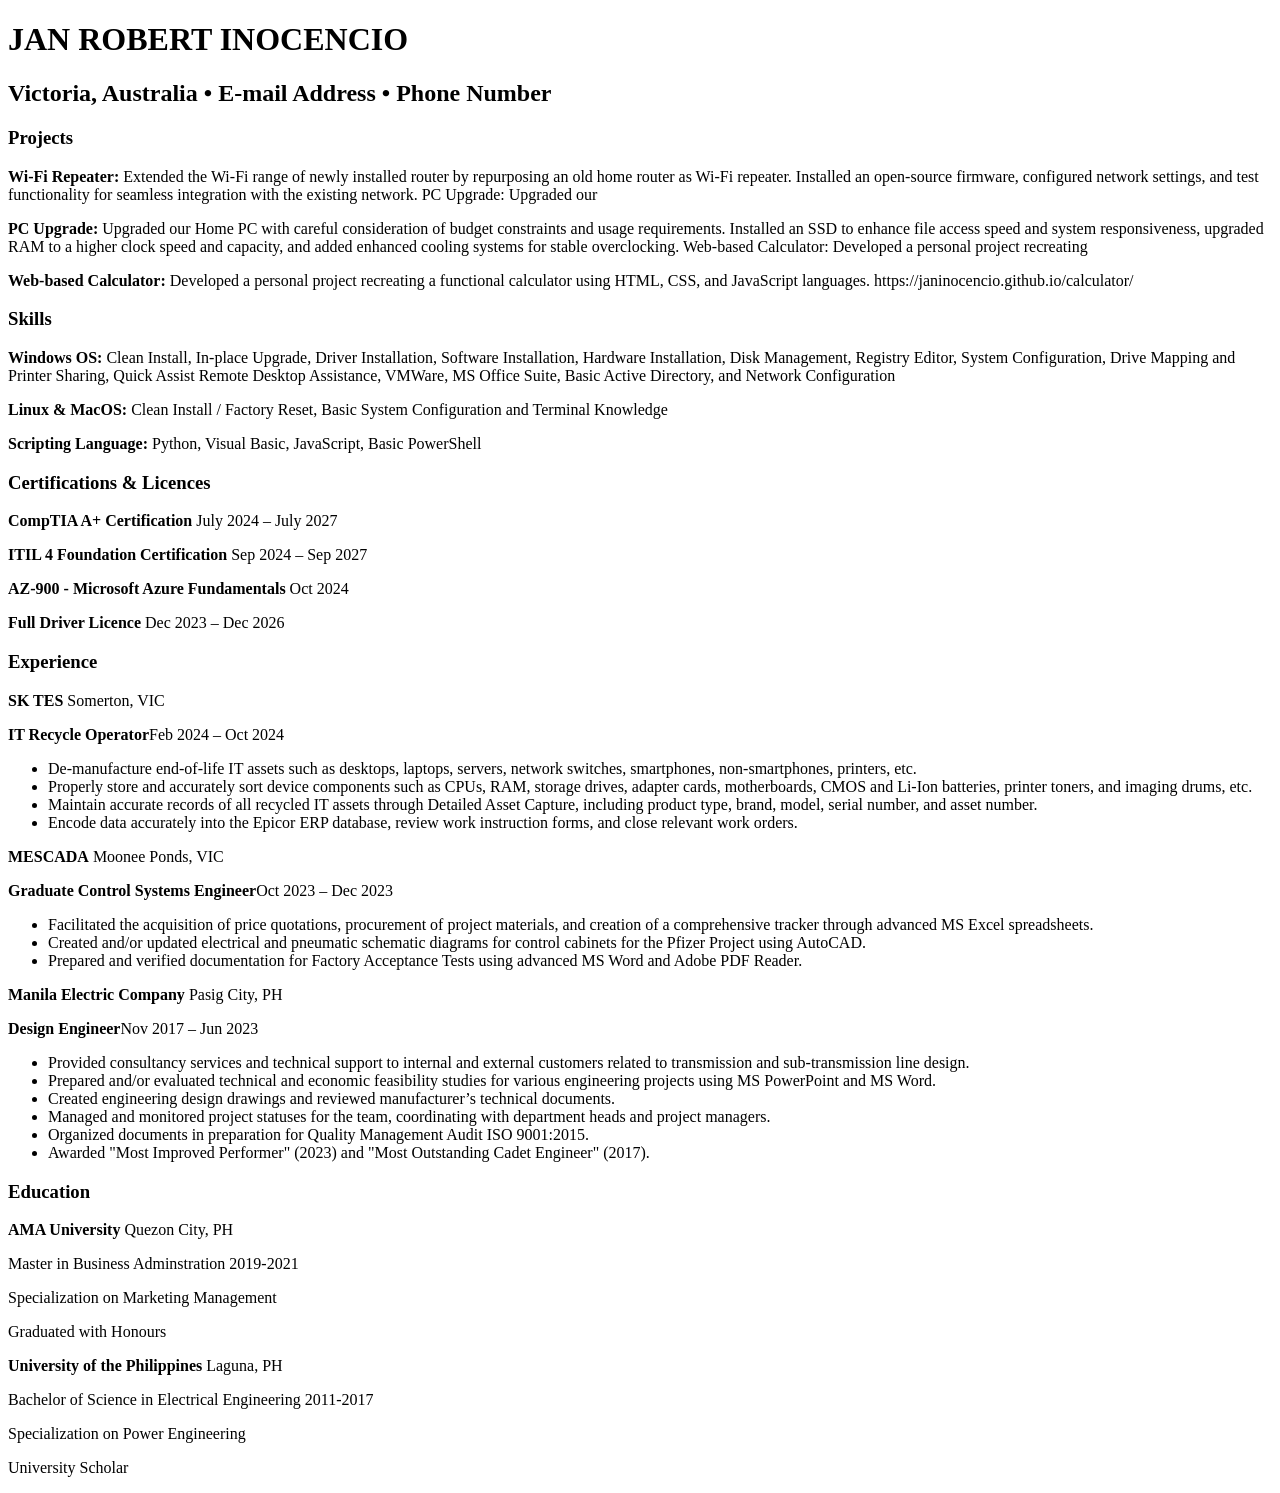
==== crc/index.html @ 4c7db588 "Added html initial structure" ====
<!DOCTYPE html>
<html lang="en">
<head>
    <meta charset="UTF-8">
    <meta name="viewport" content="width=device-width, initial-scale=1.0">
    <title>Jan Inocencio</title>
    <link rel="stylesheet" href="css/style.css">
</head>
<body>
    <div class="header">
        <h1 id="name">JAN ROBERT INOCENCIO</h1>
        <h2 id="details">Victoria, Australia • E-mail Address • Phone Number</h2>
    </div>
    <div class="main">
        <div>
            <h3 class="sub-headers">Projects</h3>
            <p class="project"><strong>Wi-Fi Repeater:</strong> Extended the Wi-Fi range of newly installed router by repurposing an old home router as Wi-Fi repeater. Installed an open-source firmware, configured network settings, and test functionality for seamless integration with the existing network.
                PC Upgrade: Upgraded our</p>
            <p class="project"><strong>PC Upgrade:</strong> Upgraded our Home PC with careful consideration of budget constraints and usage requirements. Installed an SSD to enhance file access speed and system responsiveness, upgraded RAM to a higher clock speed and capacity, and added enhanced cooling systems for stable overclocking.
                Web-based Calculator: Developed a personal project recreating</p>
            <p class="project"><strong>Web-based Calculator:</strong> Developed a personal project recreating a functional calculator using HTML, CSS, and JavaScript languages. https://janinocencio.github.io/calculator/</p>
        </div>        
        <div>
            <h3 class="sub-headers">Skills</h3>
            <p class="skill"><strong>Windows OS:</strong> Clean Install, In-place Upgrade, Driver Installation, Software Installation, Hardware Installation, Disk Management, Registry Editor, System Configuration, Drive Mapping and Printer Sharing, Quick Assist Remote Desktop Assistance, VMWare, MS Office Suite, Basic Active Directory, and Network Configuration</p>
            <p class="skill"><strong>Linux & MacOS:</strong> Clean Install / Factory Reset, Basic System Configuration and Terminal Knowledge</p>
            <p class="skill"><strong>Scripting Language:</strong> Python, Visual Basic, JavaScript, Basic PowerShell</p>
        </div>
        <div>
            <h3 class="sub-headers">Certifications & Licences</h3>
            <p class="cert-lic"><strong>CompTIA A+ Certification</strong> July 2024 – July 2027 </p>
            <p class="cert-lic"><strong>ITIL 4 Foundation Certification</strong> Sep 2024 – Sep 2027 </p>
            <p class="cert-lic"><strong>AZ-900 - Microsoft Azure Fundamentals</strong> Oct 2024 </p>
            <p class="cert-lic"><strong>Full Driver Licence</strong> Dec 2023 – Dec 2026 </p>
        </div>
        <div>
            <h3 class="sub-headers">Experience</h3>
            <p class="exp"><strong>SK TES</strong> Somerton, VIC <p><strong>IT Recycle Operator</strong>Feb 2024 – Oct 2024</p></p>
            <ul>
                <li>De-manufacture end-of-life IT assets such as desktops, laptops, servers, network switches, smartphones, non-smartphones, printers, etc.</li>
                <li>Properly store and accurately sort device components such as CPUs, RAM, storage drives, adapter cards, motherboards, CMOS and Li-Ion batteries, printer toners, and imaging drums, etc.</li>
                <li>Maintain accurate records of all recycled IT assets through Detailed Asset Capture, including product type, brand, model, serial number, and asset number.</li>
                <li>Encode data accurately into the Epicor ERP database, review work instruction forms, and close relevant work orders.</li>
            </ul>
            <p class="exp"><strong>MESCADA</strong> Moonee Ponds, VIC <p><strong>Graduate Control Systems Engineer</strong>Oct 2023 – Dec 2023</p></p>
            <ul>
                <li>Facilitated the acquisition of price quotations, procurement of project materials, and creation of a comprehensive tracker through advanced MS Excel spreadsheets.</li>
                <li>Created and/or updated electrical and pneumatic schematic diagrams for control cabinets for the Pfizer Project using AutoCAD.</li>
                <li>Prepared and verified documentation for Factory Acceptance Tests using advanced MS Word and Adobe PDF Reader.</li>
            </ul>
            <p class="exp"><strong>Manila Electric Company</strong> Pasig City, PH <p><strong>Design Engineer</strong>Nov 2017 – Jun 2023</p></p>
            <ul>
                <li>Provided consultancy services and technical support to internal and external customers related to transmission and sub-transmission line design.</li>
                <li>Prepared and/or evaluated technical and economic feasibility studies for various engineering projects using MS PowerPoint and MS Word.</li>
                <li>Created engineering design drawings and reviewed manufacturer’s technical documents.</li>
                <li>Managed and monitored project statuses for the team, coordinating with department heads and project managers.</li>
                <li>Organized documents in preparation for Quality Management Audit ISO 9001:2015.</li>
                <li>Awarded "Most Improved Performer" (2023) and "Most Outstanding Cadet Engineer" (2017).</li>
            </ul>
            <div>
                <h3 class="sub-headers">Education</h3>
                <p class="educ"><strong>AMA University</strong> Quezon City, PH </p>
                <p>Master in Business Adminstration 2019-2021</p>
                <p>Specialization on Marketing Management</p>
                <p>Graduated with Honours</p>
                <p class="educ"><strong>University of the Philippines</strong> Laguna, PH </p>
                <p>Bachelor of Science in Electrical Engineering 2011-2017</p>
                <p>Specialization on Power Engineering</p>
                <p>University Scholar</p>
            </div>
        </div>
    </div>
    <div class="footer">
        

    </div>
</body>
</html>
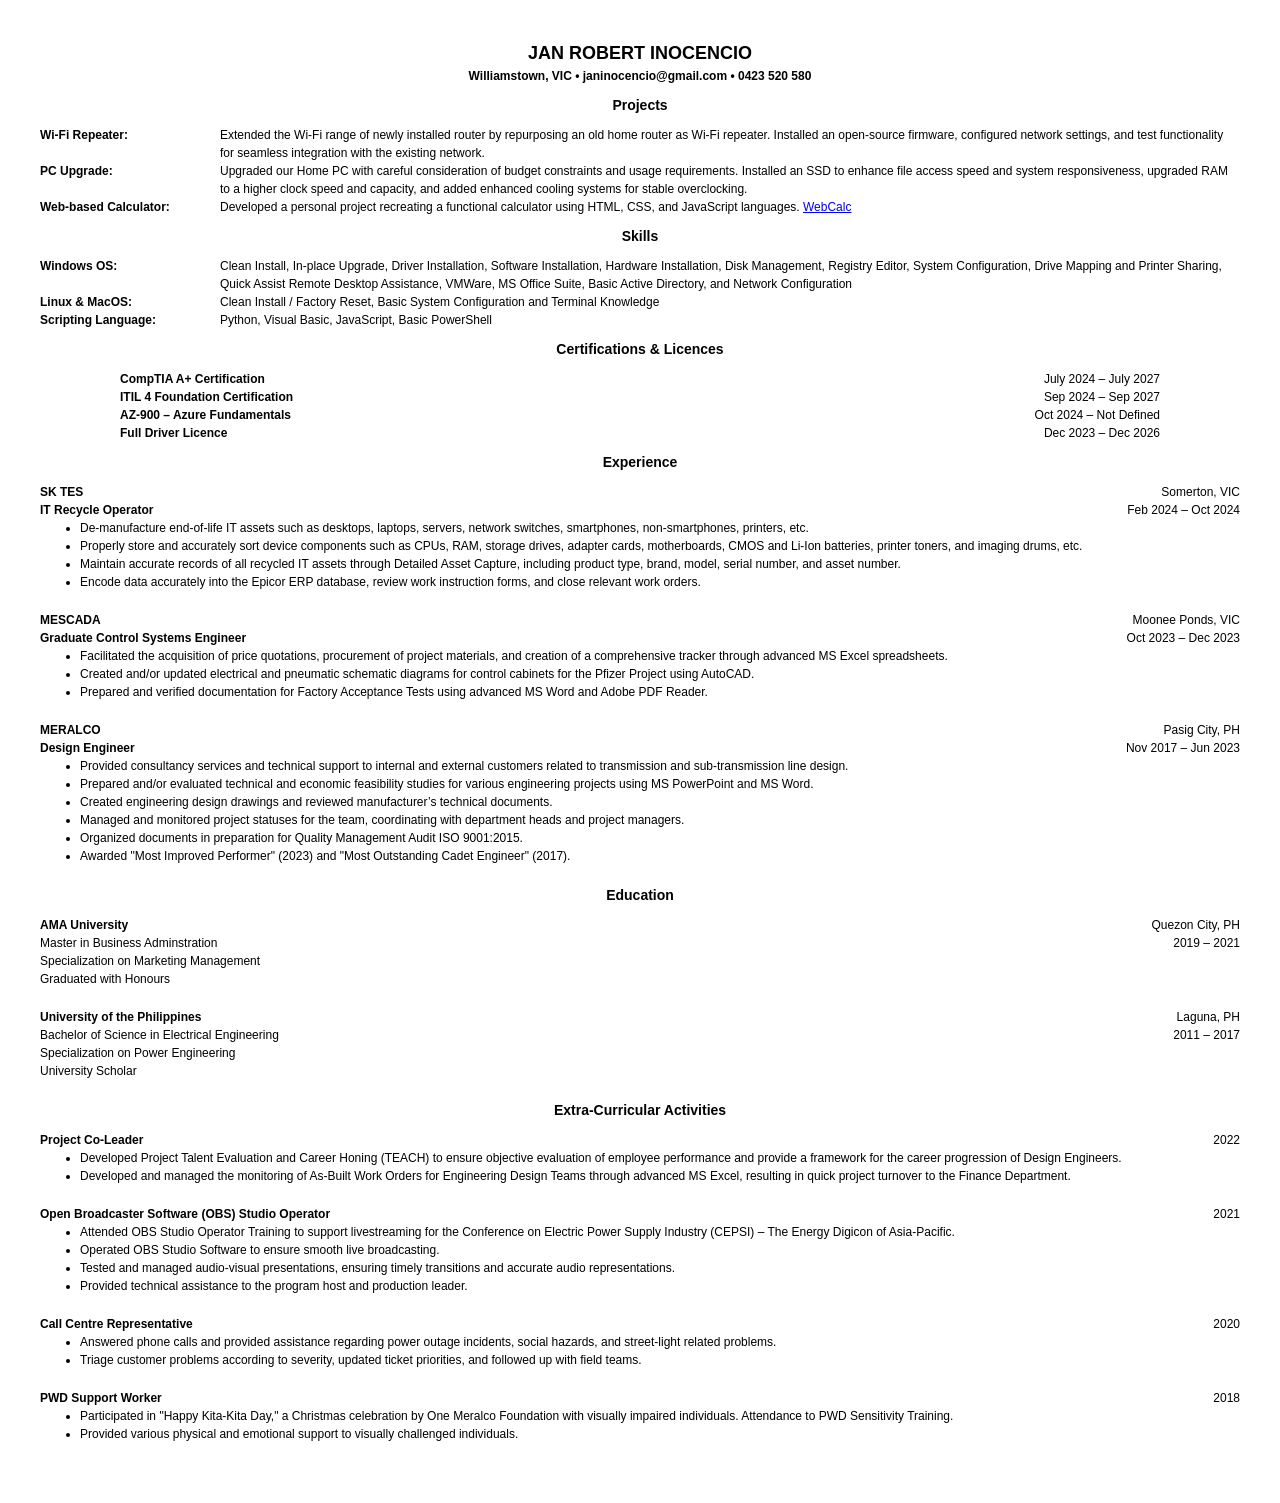
==== commit 218c9840: "Initial commit. Includes HTML and CSS." ====
--- a/crc/index.html
+++ b/crc/index.html
@@ -9,70 +9,154 @@
 <body>
     <div class="header">
         <h1 id="name">JAN ROBERT INOCENCIO</h1>
-        <h2 id="details">Victoria, Australia • E-mail Address • Phone Number</h2>
+        <h2 id="details">Williamstown, VIC • janinocencio@gmail.com • 0423 520 580</h2>
     </div>
     <div class="main">
-        <div>
-            <h3 class="sub-headers">Projects</h3>
-            <p class="project"><strong>Wi-Fi Repeater:</strong> Extended the Wi-Fi range of newly installed router by repurposing an old home router as Wi-Fi repeater. Installed an open-source firmware, configured network settings, and test functionality for seamless integration with the existing network.
-                PC Upgrade: Upgraded our</p>
-            <p class="project"><strong>PC Upgrade:</strong> Upgraded our Home PC with careful consideration of budget constraints and usage requirements. Installed an SSD to enhance file access speed and system responsiveness, upgraded RAM to a higher clock speed and capacity, and added enhanced cooling systems for stable overclocking.
-                Web-based Calculator: Developed a personal project recreating</p>
-            <p class="project"><strong>Web-based Calculator:</strong> Developed a personal project recreating a functional calculator using HTML, CSS, and JavaScript languages. https://janinocencio.github.io/calculator/</p>
-        </div>        
-        <div>
-            <h3 class="sub-headers">Skills</h3>
-            <p class="skill"><strong>Windows OS:</strong> Clean Install, In-place Upgrade, Driver Installation, Software Installation, Hardware Installation, Disk Management, Registry Editor, System Configuration, Drive Mapping and Printer Sharing, Quick Assist Remote Desktop Assistance, VMWare, MS Office Suite, Basic Active Directory, and Network Configuration</p>
-            <p class="skill"><strong>Linux & MacOS:</strong> Clean Install / Factory Reset, Basic System Configuration and Terminal Knowledge</p>
-            <p class="skill"><strong>Scripting Language:</strong> Python, Visual Basic, JavaScript, Basic PowerShell</p>
+        <h3>Projects</h3>
+        <div class="projects">          
+            <p class="project"><strong>Wi-Fi Repeater:</strong></p>
+            <p class="project-desc">Extended the Wi-Fi range of newly installed router by repurposing an old home router as Wi-Fi repeater. Installed an open-source firmware, configured network settings, and test functionality for seamless integration with the existing network.</p>
+            <p class="project"><strong>PC Upgrade:</strong></p>
+            <p class="project-desc">Upgraded our Home PC with careful consideration of budget constraints and usage requirements. Installed an SSD to enhance file access speed and system responsiveness, upgraded RAM to a higher clock speed and capacity, and added enhanced cooling systems for stable overclocking.</p>
+            <p class="project"><strong>Web-based Calculator:</strong></p>
+            <p class="project-desc">Developed a personal project recreating a functional calculator using HTML, CSS, and JavaScript languages. 
+                <a href="https://janinocencio.github.io/calculator/" target="_blank" rel="noopener noreferrer">WebCalc</a>
+            </p>
+        </div>  
+        <h3>Skills</h3>      
+        <div class="skills">
+            <p class="skill"><strong>Windows OS:</strong></p>
+            <p class="skill-desc">Clean Install, In-place Upgrade, Driver Installation, Software Installation, Hardware Installation, Disk Management, Registry Editor, System Configuration, Drive Mapping and Printer Sharing, Quick Assist Remote Desktop Assistance, VMWare, MS Office Suite, Basic Active Directory, and Network Configuration</p>
+            <p class="skill"><strong>Linux & MacOS:</strong></p>
+            <p class="skill-desc">Clean Install / Factory Reset, Basic System Configuration and Terminal Knowledge</p>
+            <p class="skill"><strong>Scripting Language:</strong></p>
+            <p class="skill-desc">Python, Visual Basic, JavaScript, Basic PowerShell</p>
+        </div>
+        <h3>Certifications & Licences</h3>
+        <div class="certs-lics">
+            <p class="cert-lic"><strong>CompTIA A+ Certification</strong></p>
+            <p class="cert-lic-desc">July 2024 – July 2027 </p>
+            <p class="cert-lic"><strong>ITIL 4 Foundation Certification</strong></p>
+            <p class="cert-lic-desc">Sep 2024 – Sep 2027 </p>
+            <p class="cert-lic"><strong>AZ-900 – Azure Fundamentals</strong></p>
+            <p class="cert-lic-desc">Oct 2024 – Not Defined</p>
+            <p class="cert-lic"><strong>Full Driver Licence</strong></p>
+            <p class="cert-lic-desc">Dec 2023 – Dec 2026 </p>
+        </div>
+        <h3>Experience</h3>
+        <div>    
+            <div class="exps">
+                <div class="exp">
+                    <p><strong>SK TES</strong></p>
+                    <p>Somerton, VIC</p>
+                    <p><strong>IT Recycle Operator</strong></p>
+                    <p>Feb 2024 – Oct 2024</p>
+                </div>
+                <ul>
+                    <li>De-manufacture end-of-life IT assets such as desktops, laptops, servers, network switches, smartphones, non-smartphones, printers, etc.</li>
+                    <li>Properly store and accurately sort device components such as CPUs, RAM, storage drives, adapter cards, motherboards, CMOS and Li-Ion batteries, printer toners, and imaging drums, etc.</li>
+                    <li>Maintain accurate records of all recycled IT assets through Detailed Asset Capture, including product type, brand, model, serial number, and asset number.</li>
+                    <li>Encode data accurately into the Epicor ERP database, review work instruction forms, and close relevant work orders.</li>
+                </ul>
+            </div>
+            <div class="exps">
+                <div class="exp">
+                    <p><strong>MESCADA</strong></p>
+                    <p>Moonee Ponds, VIC</p>
+                    <p><strong>Graduate Control Systems Engineer</strong></p>
+                    <p>Oct 2023 – Dec 2023</p>
+                </div>
+                <ul>
+                    <li>Facilitated the acquisition of price quotations, procurement of project materials, and creation of a comprehensive tracker through advanced MS Excel spreadsheets.</li>
+                    <li>Created and/or updated electrical and pneumatic schematic diagrams for control cabinets for the Pfizer Project using AutoCAD.</li>
+                    <li>Prepared and verified documentation for Factory Acceptance Tests using advanced MS Word and Adobe PDF Reader.</li>
+                </ul>
+            </div>
+            <div class="exps">
+                <div class="exp">
+                    <p><strong>MERALCO</strong></p>
+                    <p>Pasig City, PH</p>
+                    <p><strong>Design Engineer</strong></p>
+                    <p>Nov 2017 – Jun 2023</p>
+                </div>
+                <ul>
+                    <li>Provided consultancy services and technical support to internal and external customers related to transmission and sub-transmission line design.</li>
+                    <li>Prepared and/or evaluated technical and economic feasibility studies for various engineering projects using MS PowerPoint and MS Word.</li>
+                    <li>Created engineering design drawings and reviewed manufacturer’s technical documents.</li>
+                    <li>Managed and monitored project statuses for the team, coordinating with department heads and project managers.</li>
+                    <li>Organized documents in preparation for Quality Management Audit ISO 9001:2015.</li>
+                    <li>Awarded "Most Improved Performer" (2023) and "Most Outstanding Cadet Engineer" (2017).</li>
+                </ul>
+            </div>
         </div>
         <div>
-            <h3 class="sub-headers">Certifications & Licences</h3>
-            <p class="cert-lic"><strong>CompTIA A+ Certification</strong> July 2024 – July 2027 </p>
-            <p class="cert-lic"><strong>ITIL 4 Foundation Certification</strong> Sep 2024 – Sep 2027 </p>
-            <p class="cert-lic"><strong>AZ-900 - Microsoft Azure Fundamentals</strong> Oct 2024 </p>
-            <p class="cert-lic"><strong>Full Driver Licence</strong> Dec 2023 – Dec 2026 </p>
+            <h3>Education</h3>
+            <div class="educ">
+                <p><strong>AMA University</strong></p>
+                <p>Quezon City, PH</p>
+                <p>Master in Business Adminstration</p>
+                <p>2019 – 2021</p>
+                <p>Specialization on Marketing Management</p>
+                <span></span> <!--Empty grid cell-->
+                <p>Graduated with Honours</p>
+            </div>
+            <div class="educ">
+                <p><strong>University of the Philippines</strong></p>
+                <p>Laguna, PH</p>
+                <p>Bachelor of Science in Electrical Engineering</p>
+                <p>2011 – 2017</p>
+                <p>Specialization on Power Engineering</p>
+                <span></span> <!--Empty grid cell-->
+                <p>University Scholar</p>
+            </div>
         </div>
         <div>
-            <h3 class="sub-headers">Experience</h3>
-            <p class="exp"><strong>SK TES</strong> Somerton, VIC <p><strong>IT Recycle Operator</strong>Feb 2024 – Oct 2024</p></p>
-            <ul>
-                <li>De-manufacture end-of-life IT assets such as desktops, laptops, servers, network switches, smartphones, non-smartphones, printers, etc.</li>
-                <li>Properly store and accurately sort device components such as CPUs, RAM, storage drives, adapter cards, motherboards, CMOS and Li-Ion batteries, printer toners, and imaging drums, etc.</li>
-                <li>Maintain accurate records of all recycled IT assets through Detailed Asset Capture, including product type, brand, model, serial number, and asset number.</li>
-                <li>Encode data accurately into the Epicor ERP database, review work instruction forms, and close relevant work orders.</li>
-            </ul>
-            <p class="exp"><strong>MESCADA</strong> Moonee Ponds, VIC <p><strong>Graduate Control Systems Engineer</strong>Oct 2023 – Dec 2023</p></p>
-            <ul>
-                <li>Facilitated the acquisition of price quotations, procurement of project materials, and creation of a comprehensive tracker through advanced MS Excel spreadsheets.</li>
-                <li>Created and/or updated electrical and pneumatic schematic diagrams for control cabinets for the Pfizer Project using AutoCAD.</li>
-                <li>Prepared and verified documentation for Factory Acceptance Tests using advanced MS Word and Adobe PDF Reader.</li>
-            </ul>
-            <p class="exp"><strong>Manila Electric Company</strong> Pasig City, PH <p><strong>Design Engineer</strong>Nov 2017 – Jun 2023</p></p>
-            <ul>
-                <li>Provided consultancy services and technical support to internal and external customers related to transmission and sub-transmission line design.</li>
-                <li>Prepared and/or evaluated technical and economic feasibility studies for various engineering projects using MS PowerPoint and MS Word.</li>
-                <li>Created engineering design drawings and reviewed manufacturer’s technical documents.</li>
-                <li>Managed and monitored project statuses for the team, coordinating with department heads and project managers.</li>
-                <li>Organized documents in preparation for Quality Management Audit ISO 9001:2015.</li>
-                <li>Awarded "Most Improved Performer" (2023) and "Most Outstanding Cadet Engineer" (2017).</li>
-            </ul>
-            <div>
-                <h3 class="sub-headers">Education</h3>
-                <p class="educ"><strong>AMA University</strong> Quezon City, PH </p>
-                <p>Master in Business Adminstration 2019-2021</p>
-                <p>Specialization on Marketing Management</p>
-                <p>Graduated with Honours</p>
-                <p class="educ"><strong>University of the Philippines</strong> Laguna, PH </p>
-                <p>Bachelor of Science in Electrical Engineering 2011-2017</p>
-                <p>Specialization on Power Engineering</p>
-                <p>University Scholar</p>
+            <h3>Extra-Curricular Activities</h3>
+            <div class="activities">
+                <div class="activity">
+                    <p><strong>Project Co-Leader</strong></p>
+                    <p>2022</p>
+                </div>
+                <ul>
+                    <li>Developed Project Talent Evaluation and Career Honing (TEACH) to ensure objective evaluation of employee performance and provide a framework for the career progression of Design Engineers.</li>
+                    <li>Developed and managed the monitoring of As-Built Work Orders for Engineering Design Teams through advanced MS Excel, resulting in quick project turnover to the Finance Department.</li>
+                </ul>
+            </div>
+            <div class="activities">
+                <div class="activity">
+                    <p><strong>Open Broadcaster Software (OBS) Studio Operator</strong></p>
+                    <p>2021</p>
+                </div>
+                <ul>
+                    <li>Attended OBS Studio Operator Training to support livestreaming for the Conference on Electric Power Supply Industry (CEPSI) – The Energy Digicon of Asia-Pacific.</li>
+                    <li>Operated OBS Studio Software to ensure smooth live broadcasting.</li>
+                    <li>Tested and managed audio-visual presentations, ensuring timely transitions and accurate audio representations.</li>
+                    <li>Provided technical assistance to the program host and production leader.</li>
+                </ul>
+            </div>
+            <div class="activities">
+                <div class="activity">
+                    <p><strong>Call Centre Representative</strong></p>
+                    <p>2020</p>
+                </div>
+                <ul>
+                    <li>Answered phone calls and provided assistance regarding power outage incidents, social hazards, and street-light related problems.</li>
+                    <li>Triage customer problems according to severity, updated ticket priorities, and followed up with field teams.</li>
+                </ul>
+            </div>
+            <div class="activities">
+                <div class="activity">
+                    <p><strong>PWD Support Worker</strong></p>
+                    <p>2018</p>
+                </div>
+                <ul>
+                    <li>Participated in "Happy Kita-Kita Day," a Christmas celebration by One Meralco Foundation with visually impaired individuals. Attendance to PWD Sensitivity Training.</li>
+                    <li>Provided various physical and emotional support to visually challenged individuals.</li>
+                </ul>
             </div>
         </div>
     </div>
     <div class="footer">
-        
-
     </div>
 </body>
 </html>
--- a/crc/css/style.css
+++ b/crc/css/style.css
@@ -0,0 +1,97 @@
+/* CSS Reset from joshwcomeau */
+*, *::before, *::after {
+    box-sizing: border-box;
+}
+
+* {
+    margin: 0;
+}
+
+body {
+    line-height: 1.5;
+    -webkit-font-smoothing: antialiased;
+}
+
+img, picture, video, canvas, svg {
+    display: block;
+    max-width: 100%;
+}
+
+input, button, textarea, select {
+    font: inherit;
+}
+
+p, h1, h2, h3, h4, h5, h6 {
+    overflow-wrap: break-word;
+}
+
+#root, #__next {
+    isolation: isolate;
+}
+  /**************************/
+
+  html {
+    font-size: 62.5%;
+    font-family: 'Poppins', Arial, Helvetica, sans-serif;
+}
+
+@media (max-width: 768px) {
+    html {
+        font-size: 31.25%;
+    }
+}
+
+body {
+    display: flex;
+    flex-direction: column;
+    padding: 4rem;
+}
+
+h1, h2, h3 {
+    text-align: center;
+}
+
+h1 {
+    font-size: 18px;
+}
+h2 {
+    font-size: 12px;
+}
+
+h3 {
+    margin: 1rem;
+    font-size: 14px;
+}
+
+p, li {
+    font-size: 12px;
+}
+
+.projects, .skills {
+    display: grid;
+    grid-template-columns: 15% 85%;
+}
+
+.certs-lics, .exp, .educ, .activity {
+    display: grid;
+    grid-template-columns: 50% 50%;
+}
+
+.cert-lic {
+    padding-left: 8rem;
+}
+.cert-lic-desc {
+    padding-right: 8rem;
+}
+
+.cert-lic-desc,
+.exp > p:nth-child(even),
+.educ > p:nth-child(2),
+.educ > p:nth-child(4),
+.activity > p:nth-child(2) {
+    text-align: right;
+}
+
+.exps, .educ, .activities {
+    margin-bottom: 2rem;
+}
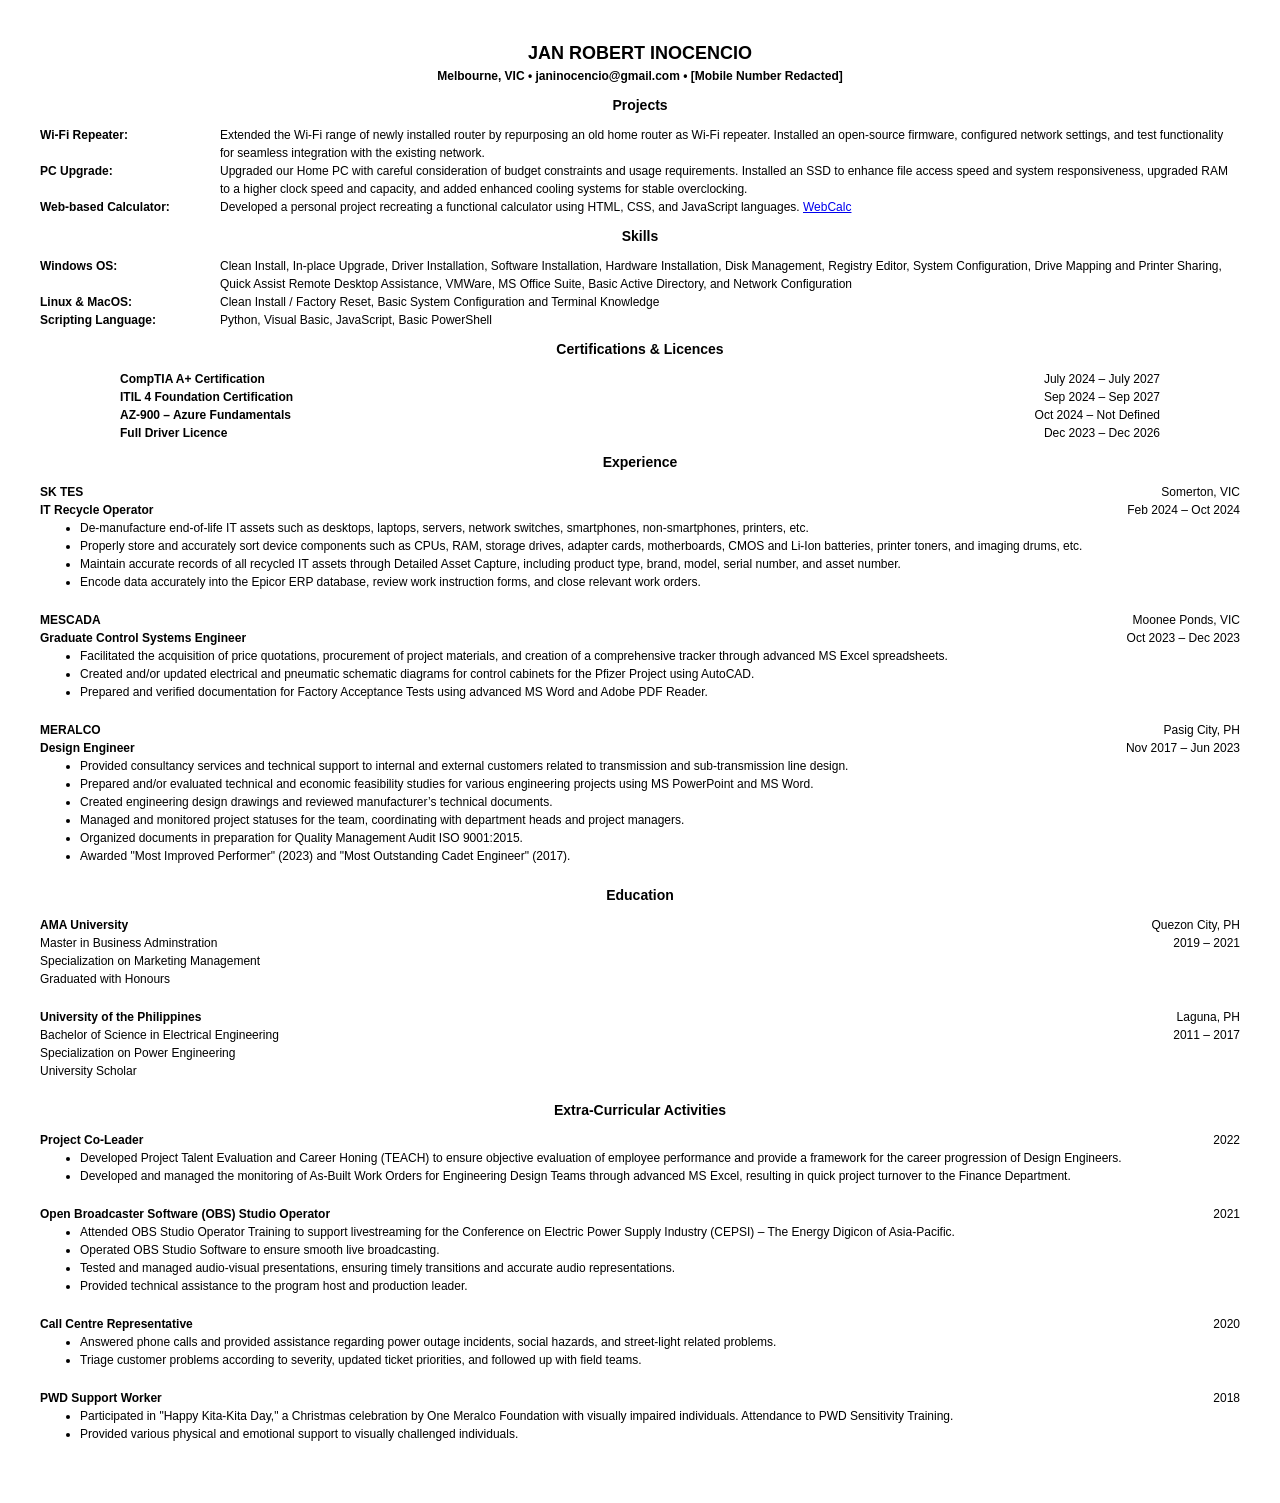
==== commit 10c8f0d1: "Redacted information" ====
--- a/crc/index.html
+++ b/crc/index.html
@@ -9,7 +9,7 @@
 <body>
     <div class="header">
         <h1 id="name">JAN ROBERT INOCENCIO</h1>
-        <h2 id="details">Williamstown, VIC • janinocencio@gmail.com • 0423 520 580</h2>
+        <h2 id="details">Melbourne, VIC • janinocencio@gmail.com • [Mobile Number Redacted]</h2>
     </div>
     <div class="main">
         <h3>Projects</h3>
